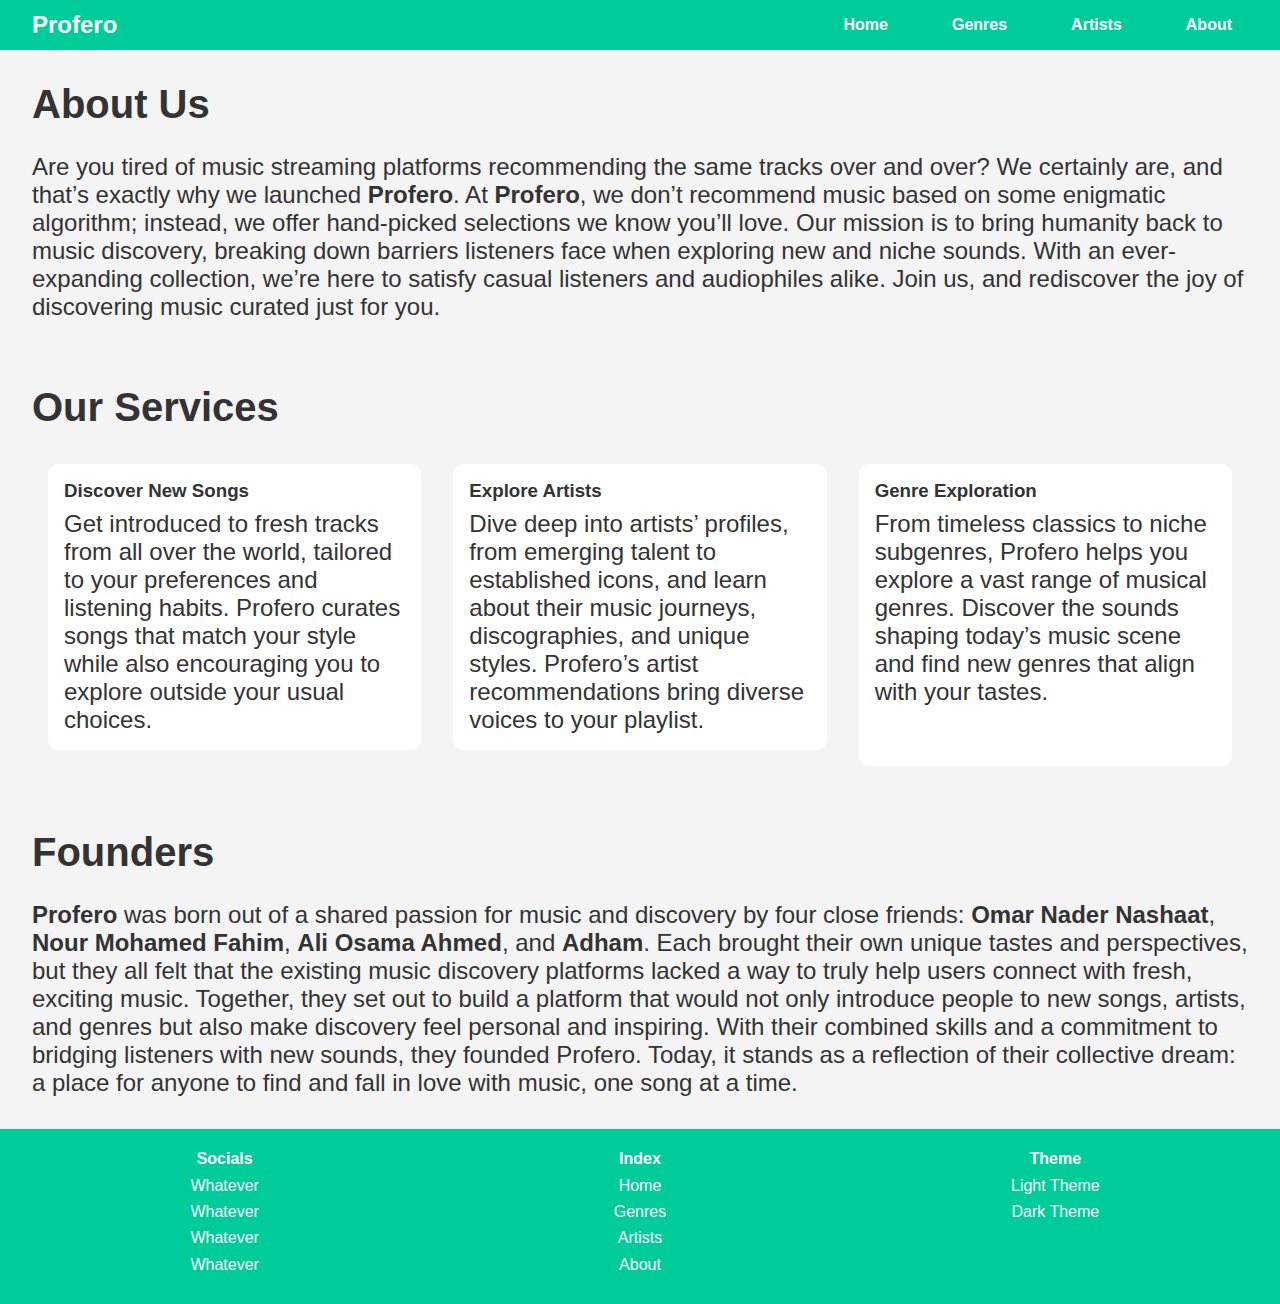
==== about.html @ d288b7e4 "Add files via upload" ====
<!DOCTYPE html>
<html lang="en">
  <head>
    <title>Profero - About Us</title>
    <link href="main.css" rel="stylesheet">
  </head>
  <body>
    <!-- Navigation Bar -->
    <nav class="navbar">
      <a href="index.html" style="text-decoration: none;"><div class="logo">Profero</div></a>
      <ul class="nav-links">
        <li class="navl"><a href="index.html">Home</a></li>
        <li class="navl"><a href="genres.html">Genres</a></li>
        <li class="navl"><a href="artists.html">Artists</a></li>
        <li class="navl"><a href="about.html">About</a></li>
      </ul>
    </nav>
    <!-- anbout -->
    <section class="about">
      <h2 class="about">About Us</h2>
      <br>
      <p class="about">
        Are you tired of music streaming platforms recommending the same tracks over and over? We certainly are, and that’s exactly why we launched <strong>Profero</strong>. At <strong>Profero</strong>, we don’t recommend music based on some enigmatic algorithm; instead, we offer hand-picked selections we know you’ll love. Our mission is to bring humanity back to music discovery, breaking down barriers listeners face when exploring new and niche sounds. With an ever-expanding collection, we’re here to satisfy casual listeners and audiophiles alike. Join us, and rediscover the joy of discovering music curated just for you.
      </p>
    </section>

    <section class="about">
      <h2 class="about">Our Services</h2>
      <br>
      <div class="flex">
        <div class="services-list">
          <h3>Discover New Songs</h3>
          <p class="about">
            Get introduced to fresh tracks from all over the world, tailored to
            your preferences and listening habits. Profero curates songs that
            match your style while also encouraging you to explore outside your
            usual choices.
          </p>
        </div>
        <div class="services-list">
          <h3>Explore Artists</h3>
          <p class="about">
            Dive deep into artists’ profiles, from emerging talent to
            established icons, and learn about their music journeys,
            discographies, and unique styles. Profero’s artist recommendations
            bring diverse voices to your playlist.
          </p>
        </div>
        <div class="services-list">
          <h3>Genre Exploration</h3>
          <p class="about">
            From timeless classics to niche subgenres, Profero helps you explore
            a vast range of musical genres. Discover the sounds shaping today’s
            music scene and find new genres that align with your tastes.
          </p>
        </div>
      </div>
    </section>

    <section class="about">
      <h2 class="about">Founders</h2>
      <br>
      <p class="about">
        <strong>Profero</strong> was born out of a shared passion for music and discovery by four
        close friends: <strong>Omar Nader Nashaat</strong>,
        <strong>Nour Mohamed Fahim</strong>, <strong>Ali Osama Ahmed</strong>,
        and <strong>Adham</strong>. Each brought their own unique tastes and
        perspectives, but they all felt that the existing music discovery
        platforms lacked a way to truly help users connect with fresh, exciting
        music. Together, they set out to build a platform that would not only
        introduce people to new songs, artists, and genres but also make
        discovery feel personal and inspiring. With their combined skills and a
        commitment to bridging listeners with new sounds, they founded Profero.
        Today, it stands as a reflection of their collective dream: a place for
        anyone to find and fall in love with music, one song at a time.
      </p>
    </section>
    <footer class="tab">
      <table class="tab">
        <tr>
          <th>
            Socials
          </th>
          <th>
            Index
          </th>
          <th>
            Theme
          </th>
        </tr>
        <tr>
          <td>
    <a href="" style="text-decoration: none; color: white;">
            Whatever
          </a>
    </td>
          <td>
    <a href="index.html" style="text-decoration: none; color: white;">
            Home
          </a>
    </td>
          <td>
    <a href="index.html" style="text-decoration: none; color: white;">
            Light Theme
          </a>
    </td>
        </tr>
        <tr>
          <td>
    <a href="" style="text-decoration: none; color: white;">
            Whatever
          </a>
    </td>
          <td>
    <a href="genres.html" style="text-decoration: none; color: white;">
            Genres
          </a>
    </td>
          <td>
    <a href="" style="text-decoration: none; color: white;">
            Dark Theme
          </a>
    </td>
        </tr>
        <tr>
          <td>
    <a href="" style="text-decoration: none; color: white;">
            Whatever
          </a>
    </td>
          <td>
    <a href="artists.html" style="text-decoration: none; color: white;">
            Artists
          </a>
    </td>
        </tr>
        <tr>
          <td>
    <a href="" style="text-decoration: none; color: white;">
            Whatever
          </a>
    </td>
          <td>
    <a href="about.html" style="text-decoration: none; color: white;">
            About
          </a>
    </td>
        </tr>
      </table>
    </footer>
  </body>
</html>
---- main.css ----
/* General Styles */
* {
  margin: 0;
  padding: 0;
  box-sizing: border-box;
}

.tab {
  background-color: #00cc99;
  padding: 0.5rem 0.5rem;
  padding-bottom: 1%;
  color: #ffffff;
  width: 100%;
  height: auto;
}

footer .tab th, footer .tab td {
  padding: 0.2rem;
  text-align: center;
  width: 33%;
}

body {
  font-family: Arial, sans-serif;
  background-color: #f4f4f4;
  color: #333;
}

.navbar {
  background-color: #00cc99;
  display: flex;
  justify-content: space-between;
  align-items: center;
  padding: 0.5rem 2rem;
}

.navl{
  border-radius: 90px;
  padding-inline: 1rem;
  padding-block: 0.5rem;
}

.navl:hover{
  background-color: white;
  transition: all 1s;
  color: #00cc99;
}

.logo {
  font-size: 1.5rem;
  font-weight: bold;
  color: white;
}

.nav-links {
  list-style-type: none;
  display: flex;
}

.nav-links li {
  margin-left: 2rem;
}

.nav-links a {
  text-decoration: none;
  color: white;
  font-weight: bold;
}

.nav-links a:hover {
  text-decoration: none;
  color: #00cc99;
  font-weight: bold;
  transition: all 1s;
}

/* Recommended Section */
.recommended-section {
  padding: 2rem;
  color: #333;
}

.recommended-section h2 {
  font-size: 2rem;
  margin-bottom: 1.5rem;
}

/* Song Grid */
.song-grid {
  display: grid;
  grid-template-columns: repeat(4, 1fr);
  gap: 1.5rem;
  justify-items: center;
  background-color: #e7e7e7;
  border-radius: 1%;
}

/* Genre Grid */
.genre-grid {
  display: grid;
  grid-template-columns: repeat(2, 1fr);
  justify-items: center;
  gap: 1.5rem;
  justify-items: center;
}

.song-card {
  /* background-color: white; */
  border-radius: 10px;
  /* box-shadow: 0 4px 8px white; */
  padding: 1rem;
  text-align: center;
  width: 100%;
  max-width: 525px;
  text-wrap: auto;
}

.genre-card {
  border-radius: 999px;
  /* box-shadow: 0 4px 8px rgb(160, 160, 160); */
  padding: 7rem;
  text-align: center;
  display: flex;
  align-items: center;
  justify-content: center;
  width: 100%;
  max-width: 725px;
  min-width: 200px;
  max-height: 200px;
  font-size: 250%;
}

.link {
  color: inherit;
  transition: all 500ms;
  text-decoration: none;
}

/* Genres */


.pop-card {
  color: white;
  background-image: linear-gradient(to bottom right, #ff149d, #a222d5);
}

.rock-card {
  color: white;
  background-image: linear-gradient(to bottom right, #f50000, rgb(54, 0, 0));
}

.arabic-card {
  color: white;
  background-image: linear-gradient(to bottom right, #00ff00, #021800);
}

.indie-card {
  color: white;
  background-image: linear-gradient(to bottom right, #00c2aa, #5339e9);
}

.metal-card {
  color: white;
  background-image: linear-gradient(to bottom right, black, #7e959a);
}

.kpop-card {
  color: white;
  background-image: linear-gradient(to bottom right, #b389f7, #ed98cb);
}

.genre-card:hover {
  opacity: 70%;
  transition: all 500ms;
  width: 75%;
}

.song-card:hover {
  background-color: #00cc99;
  color: white;
  transition: background-color 500ms;
}

.song-grid:hover {
  color: white;
  transition: color 1s;
}

.song-card img {
  width: 100%;
  border-radius: 50%;
  aspect-ratio: 1/1;
  max-width: 400px;
  object-fit: cover;
}

.song-card img:hover {
  width: 90%;
  border-radius: 5%;
  transition: width 1s, border-radius 1s;
}

.song-card h3 {
  margin-top: 1rem;
  font-size: 1.2rem;
  color: #333;
}

.song-card h3:hover {
  color: white;
  transition: color 1s;
}

.song-card .author {
  font-size: 0.9rem;
  color: #666;
  margin-top: 0.5rem;
}

.song-card .author:hover {
  color: white;
  transition: color 1s;
}

.show-more {
  width: 100%;
  display: flex;
  justify-content: center;
  align-items: center;
}

.more {
  display: flex;
  border-radius: 50px;
  background-color: #e7e7e7;
  width: 20%;
  height: 10%;
  border-color: #00cc99;
  border-style: solid;
  padding-top: 2%;
  padding-bottom: 2%;
  justify-content: center;
  align-items: center;
  color: #333;
}

.more:hover {
  display: flex;
  border-radius: 50px;
  background-color: #00cc99;
  width: 20%;
  height: 10%;
  border-color: #00cc99;
  border-style: double;
  padding-top: 2%;
  padding-bottom: 2%;
  justify-content: center;
  align-items: center;
  color: #ffffff;
  transition: all 1s;
}


.link:hover {
  color: #c7cfda;
  transition: all 500ms;
}
.frame{
  border-radius:12px;
  aspect-ratio: 1/1;
  width: 100%;
  height: 100%;
}
.frame:hover{
  border-radius:2px;
  transition: all 1s;
}

.spotify-card {
  /* background-color: white; */
  border-radius: 10px;
  /* box-shadow: 0 4px 8px white; */
  padding: 0rem;
  text-align: center;
  width: 100%;
  max-width: 525px;
}

.about{
object-fit: cover;
}

.flex {
  display: flex;
}

.services-list {
  background-color: white;
  border-radius: 10px;
  /* box-shadow: 0 4px 8px white; */
  padding: 1rem;
  /* text-align: center; */
  width: 100%;
  max-width: 700px;
  margin: 1rem;
}

.services-list:last-child {
  margin-bottom: 0;
}

.services-list:hover {
  background-color: #00cc99;
  color: white;
  transition: all 500ms;
}

h2.about {
  font-weight: bold;
  font-size: 2.5rem;
}

h3.about {
  font-size: 2rem;
}

section.about {
  padding: 2rem;
  color: #333;
}

div.about {
  padding-top: 1rem;
}

p.about {
  padding-top: 0.5rem;
  font-size: 1.5rem;
}
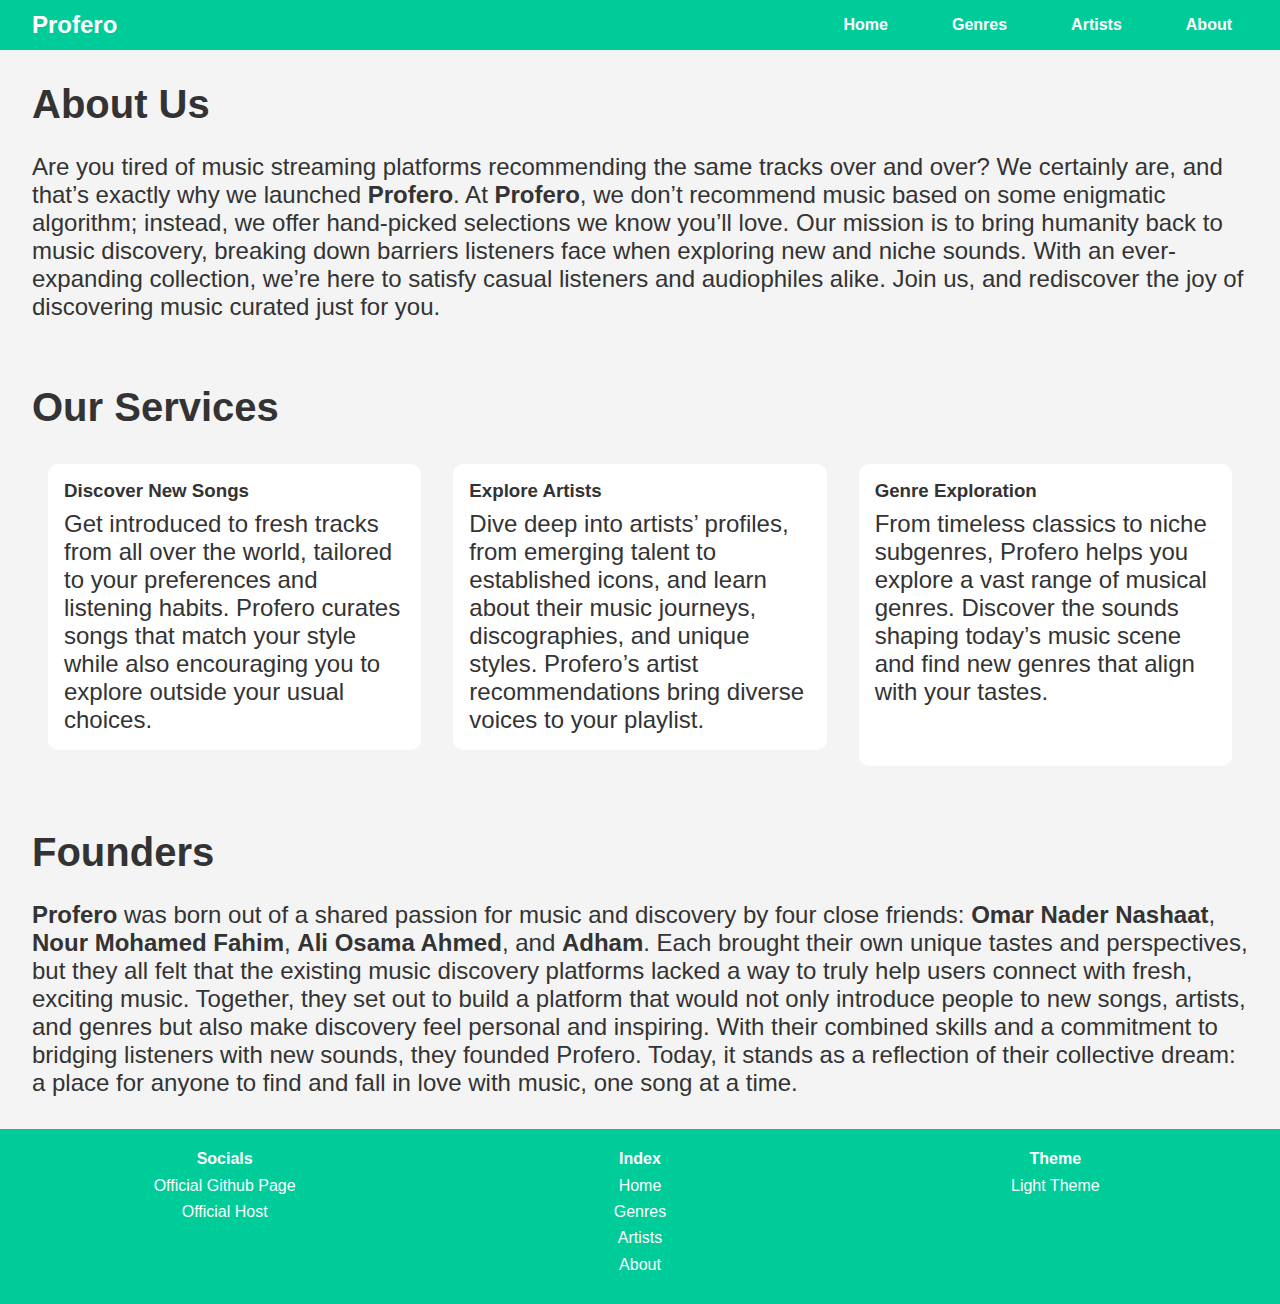
==== commit 0f601f65: "Add files via upload" ====
--- a/about.html
+++ b/about.html
@@ -75,78 +75,78 @@
         anyone to find and fall in love with music, one song at a time.
       </p>
     </section>
-    <footer class="tab">
-      <table class="tab">
-        <tr>
-          <th>
-            Socials
-          </th>
-          <th>
-            Index
-          </th>
-          <th>
-            Theme
-          </th>
-        </tr>
-        <tr>
-          <td>
-    <a href="" style="text-decoration: none; color: white;">
-            Whatever
-          </a>
-    </td>
-          <td>
-    <a href="index.html" style="text-decoration: none; color: white;">
-            Home
-          </a>
-    </td>
-          <td>
-    <a href="index.html" style="text-decoration: none; color: white;">
-            Light Theme
-          </a>
-    </td>
-        </tr>
-        <tr>
-          <td>
-    <a href="" style="text-decoration: none; color: white;">
-            Whatever
-          </a>
-    </td>
-          <td>
-    <a href="genres.html" style="text-decoration: none; color: white;">
-            Genres
-          </a>
-    </td>
-          <td>
-    <a href="" style="text-decoration: none; color: white;">
-            Dark Theme
-          </a>
-    </td>
-        </tr>
-        <tr>
-          <td>
-    <a href="" style="text-decoration: none; color: white;">
-            Whatever
-          </a>
-    </td>
-          <td>
-    <a href="artists.html" style="text-decoration: none; color: white;">
-            Artists
-          </a>
-    </td>
-        </tr>
-        <tr>
-          <td>
-    <a href="" style="text-decoration: none; color: white;">
-            Whatever
-          </a>
-    </td>
-          <td>
-    <a href="about.html" style="text-decoration: none; color: white;">
-            About
-          </a>
-    </td>
-        </tr>
-      </table>
-    </footer>
+  <footer class="tab">
+  <table class="tab">
+    <tr>
+      <th>
+        Socials
+      </th>
+      <th>
+        Index
+      </th>
+      <th>
+        Theme
+      </th>
+    </tr>
+    <tr>
+      <td>
+<a href="https://github.com/Profero-Inc/Profero-Inc.github.io" style="text-decoration: none; color: white;">
+        Official Github Page
+      </a>
+</td>
+      <td>
+<a href="index.html" style="text-decoration: none; color: white;">
+        Home
+      </a>
+</td>
+      <td>
+<a href="index.html" style="text-decoration: none; color: white;">
+        Light Theme
+      </a>
+</td>
+    </tr>
+    <tr>
+      <td>
+<a href="https://profero-inc.github.io" style="text-decoration: none; color: white;">
+        Official Host
+      </a>
+</td>
+      <td>
+<a href="genres.html" style="text-decoration: none; color: white;">
+        Genres
+      </a>
+</td>
+      <td>
+<a href="" style="text-decoration: none; color: white;">
+
+      </a>
+</td>
+    </tr>
+    <tr>
+      <td>
+<a href="" style="text-decoration: none; color: white;">
+
+      </a>
+</td>
+      <td>
+<a href="artists.html" style="text-decoration: none; color: white;">
+        Artists
+      </a>
+</td>
+    </tr>
+    <tr>
+      <td>
+<a href="" style="text-decoration: none; color: white;">
+
+      </a>
+</td>
+      <td>
+<a href="about.html" style="text-decoration: none; color: white;">
+        About
+      </a>
+</td>
+    </tr>
+  </table>
+</footer>
   </body>
 </html>
